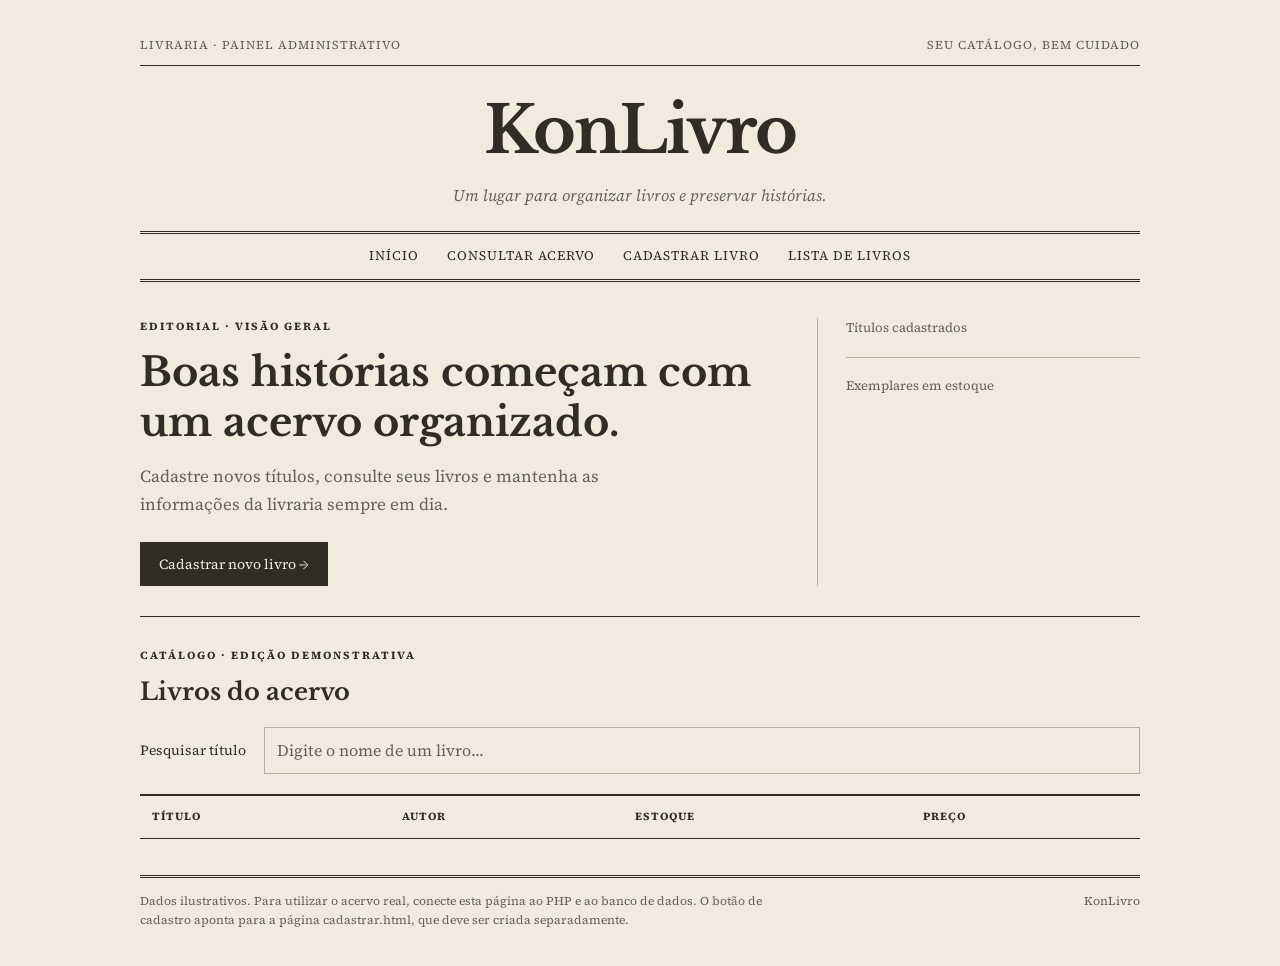
==== HTML/index.html @ 04b9985c "fase01" ====
<!DOCTYPE html>
<html lang="pt-BR">
<head>
  <meta charset="UTF-8">
  <meta name="viewport" content="width=device-width, initial-scale=1.0">
  <title>KonLivro — Livraria</title>

  <link rel="preconnect" href="https://fonts.googleapis.com">
  <link rel="preconnect" href="https://fonts.gstatic.com" crossorigin>
  <link href="https://fonts.googleapis.com/css2?family=Libre+Baskerville:wght@400;700&family=Source+Serif+4:wght@400;600;700&display=swap" rel="stylesheet">
  <link rel="stylesheet" href="../CSS/estilo.css">
</head>
<body>
  <div class="jornal">
    <header>
      <div class="edicao">
        <span>Livraria · Painel administrativo</span>
        <span>Seu catálogo, bem cuidado</span>
      </div>

      <h1>KonLivro</h1>
      <p class="subtitulo">Um lugar para organizar livros e preservar histórias.</p>

      <nav aria-label="Navegação principal">
        <a href="index.html" aria-current="page">Início</a>
        <a href="#acervo">Consultar acervo</a>
        <a href="cadastrar.html">Cadastrar livro</a>
        <a href="lista.html">Lista de livros</a>
      </nav>
    </header>

    <main>
      <section class="abertura" aria-labelledby="titulo-principal">
        <div>
          <p class="rotulo">Editorial · Visão geral</p>
          <h2 id="titulo-principal">Boas histórias começam com um acervo organizado.</h2>
          <p class="introducao">
            Cadastre novos títulos, consulte seus livros e mantenha
            as informações da livraria sempre em dia.
          </p>
          <a class="botao" href="cadastrar.html">Cadastrar novo livro →</a>
        </div>

        <aside class="indicadores" aria-label="Resumo do acervo de demonstração">
          <div class="indicador">
            <span>Títulos cadastrados</span>
            <strong id="totalLivros"></strong>
          </div>
          <div class="indicador">
            <span>Exemplares em estoque</span>
            <strong id="totalEstoque"></strong>
          </div>
        </aside>
      </section>

      <section class="acervo" id="acervo" aria-labelledby="titulo-acervo">
        <p class="rotulo">Catálogo · Edição demonstrativa</p>
        <h2 id="titulo-acervo">Livros do acervo</h2>

        <div class="pesquisa">
          <label for="pesquisa">Pesquisar título</label>
          <input
            id="pesquisa"
            type="search"
            placeholder="Digite o nome de um livro..."
          >
        </div>

        <div class="tabela">
          <table>
            <thead>
              <tr>
                <th scope="col">Título</th>
                <th scope="col">Autor</th>
                <th scope="col">Estoque</th>
                <th scope="col">Preço</th>
              </tr>
            </thead>
            <tbody id="listaLivros"></tbody>
          </table>
        </div>

        <p class="resultado" id="resultado" role="status" aria-live="polite"></p>
      </section>
    </main>

    <footer>
      <p class="observacao">
        Dados ilustrativos. Para utilizar o acervo real, conecte esta página
        ao PHP e ao banco de dados. O botão de cadastro aponta para
        a página cadastrar.html, que deve ser criada separadamente.
      </p>
      <span>KonLivro</span>
    </footer>
  </div>

  <script src="../JS/script.js"></script>
</body>
</html>
---- CSS/estilo.css ----
/* css/style.css */

    :root {
      --papel: #f1ebdf;
      --tinta: #302c26;
      --cinza: #686055;
      --linha: #b9af9e;
    }

    * {
      box-sizing: border-box;
    }

    body {
      margin: 0;
      background: var(--papel);
      color: var(--tinta);
      font-family: "Source Serif 4", serif;
      line-height: 1.6;
    }

    .jornal {
      width: min(100% - 40px, 1000px);
      margin: 36px auto;
    }

    .edicao {
      display: flex;
      justify-content: space-between;
      gap: 16px;
      padding-bottom: 10px;
      border-bottom: 1px solid var(--tinta);
      color: var(--cinza);
      font-size: 12px;
      text-transform: uppercase;
      letter-spacing: 1px;
    }

    h1,
    h2,
    h3 {
      font-family: "Libre Baskerville", serif;
      line-height: 1.25;
    }

    h1 {
      margin: 24px 0 12px;
      text-align: center;
      font-size: clamp(32px, 6vw, 65px);
      letter-spacing: -2px;
    }

    .subtitulo {
      margin: 0 0 22px;
      text-align: center;
      color: var(--cinza);
      font-style: italic;
    }

    nav {
      display: flex;
      justify-content: center;
      flex-wrap: wrap;
      gap: 28px;
      padding: 12px 0;
      border-top: 3px double var(--tinta);
      border-bottom: 3px double var(--tinta);
    }

    a {
      color: var(--tinta);
      text-underline-offset: 5px;
    }

    nav a {
      font-size: 13px;
      text-transform: uppercase;
      letter-spacing: 1px;
      text-decoration: none;
    }

    a:hover {
      color: var(--cinza);
      text-decoration: underline;
    }

    main {
      padding-top: 36px;
    }

    .abertura {
      display: grid;
      grid-template-columns: 2fr 1fr;
      gap: 32px;
      padding-bottom: 30px;
      border-bottom: 1px solid var(--tinta);
    }

    .rotulo {
      margin: 0 0 12px;
      font-size: 11px;
      font-weight: 700;
      letter-spacing: 2px;
      text-transform: uppercase;
    }

    h2 {
      margin: 0 0 16px;
      font-size: clamp(26px, 4vw, 40px);
    }

    .introducao {
      margin: 0 0 24px;
      max-width: 550px;
      color: var(--cinza);
      font-size: 17px;
    }

    .botao {
      display: inline-block;
      padding: 10px 18px;
      border: 1px solid var(--tinta);
      background: var(--tinta);
      color: var(--papel);
      text-decoration: none;
      font-size: 14px;
      transition: background .2s, color .2s;
    }

    .botao:hover {
      background: transparent;
      color: var(--tinta);
      text-decoration: none;
    }

    .botao:active {
      transform: translateY(1px);
    }

    .indicadores {
      padding-left: 28px;
      border-left: 1px solid var(--linha);
    }

    .indicador + .indicador {
      margin-top: 18px;
      padding-top: 18px;
      border-top: 1px solid var(--linha);
    }

    .indicador span {
      display: block;
      color: var(--cinza);
      font-size: 13px;
    }

    .indicador strong {
      display: block;
      margin-top: 4px;
      font-size: 29px;
      font-weight: 600;
    }

    .acervo {
      padding-top: 30px;
    }

    .acervo h2 {
      font-size: 24px;
    }

    .pesquisa {
      display: flex;
      align-items: center;
      gap: 18px;
      margin: 20px 0;
    }

    .pesquisa label {
      font-size: 14px;
    }

    input {
      flex: 1;
      min-width: 0;
      padding: 10px 12px;
      border: 1px solid var(--linha);
      border-radius: 0;
      background: transparent;
      color: var(--tinta);
      font: inherit;
    }

    input::placeholder {
      color: var(--cinza);
    }

    a:focus-visible,
    input:focus-visible {
      outline: 2px solid var(--tinta);
      outline-offset: 4px;
    }

    .tabela {
      overflow-x: auto;
    }

    table {
      width: 100%;
      border-collapse: collapse;
      text-align: left;
    }

    th {
      padding: 12px;
      border-top: 2px solid var(--tinta);
      border-bottom: 1px solid var(--tinta);
      font-size: 11px;
      text-transform: uppercase;
      letter-spacing: 1px;
    }

    td {
      padding: 16px 12px;
      border-bottom: 1px solid var(--linha);
      font-size: 14px;
    }

    td:first-child {
      font-weight: 600;
    }

    td:last-child {
      white-space: nowrap;
    }

    tbody tr:hover {
      background: #302c2606;
    }

    .resultado {
      margin-top: 14px;
      color: var(--cinza);
      font-size: 13px;
    }

    footer {
      display: flex;
      justify-content: space-between;
      gap: 20px;
      margin-top: 36px;
      padding-top: 14px;
      border-top: 3px double var(--tinta);
      color: var(--cinza);
      font-size: 12px;
    }

    .observacao {
      max-width: 650px;
      margin: 0;
    }

    main {
      animation: aparecer .6s ease both;
    }

    @keyframes aparecer {
      from {
        opacity: 0;
        transform: translateY(8px);
      }
      to {
        opacity: 1;
        transform: translateY(0);
      }
    }

    @media (max-width: 650px) {
      .jornal {
        width: calc(100% - 32px);
        margin-top: 20px;
      }

      .edicao {
        font-size: 10px;
        letter-spacing: 0;
      }

      h1 {
        letter-spacing: -1px;
      }

      nav {
        gap: 18px;
      }

      nav a {
        font-size: 11px;
      }

      .abertura {
        grid-template-columns: 1fr;
      }

      .indicadores {
        display: grid;
        grid-template-columns: 1fr 1fr;
        gap: 20px;
        padding: 20px 0 0;
        border-left: 0;
        border-top: 1px solid var(--linha);
      }

      .indicador + .indicador {
        margin: 0;
        padding: 0;
        border: 0;
      }

      .indicador strong {
        font-size: 25px;
      }

      .pesquisa {
        align-items: stretch;
        flex-direction: column;
        gap: 8px;
      }

      th,
      td {
        padding: 12px 8px;
      }

      footer {
        flex-direction: column;
        gap: 10px;
      }
    }

    @media (prefers-reduced-motion: reduce) {
      main {
        animation: none;
      }

      .botao {
        transition: none;
      }
    }
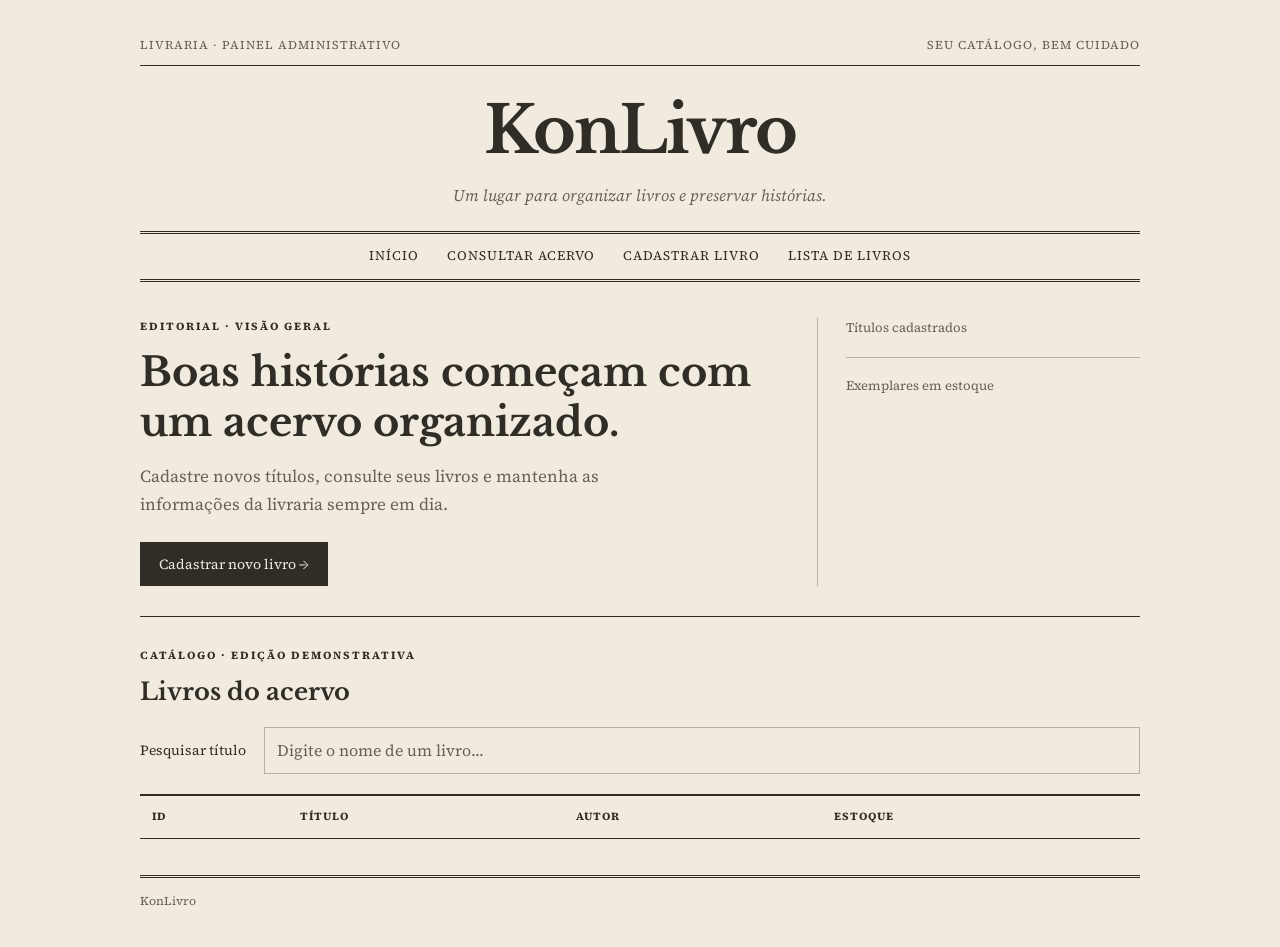
==== commit 3e6a3b84: "fase02" ====
--- a/HTML/index.html
+++ b/HTML/index.html
@@ -70,10 +70,10 @@
           <table>
             <thead>
               <tr>
+                <th scope="col">ID</th>
                 <th scope="col">Título</th>
                 <th scope="col">Autor</th>
                 <th scope="col">Estoque</th>
-                <th scope="col">Preço</th>
               </tr>
             </thead>
             <tbody id="listaLivros"></tbody>
@@ -85,11 +85,6 @@
     </main>
 
     <footer>
-      <p class="observacao">
-        Dados ilustrativos. Para utilizar o acervo real, conecte esta página
-        ao PHP e ao banco de dados. O botão de cadastro aponta para
-        a página cadastrar.html, que deve ser criada separadamente.
-      </p>
       <span>KonLivro</span>
     </footer>
   </div>
--- a/CSS/estilo.css
+++ b/CSS/estilo.css
@@ -1,7 +1,4 @@
-
-    /* css/style.css */
-
-    :root {
+:root {
       --papel: #f1ebdf;
       --tinta: #302c26;
       --cinza: #686055;
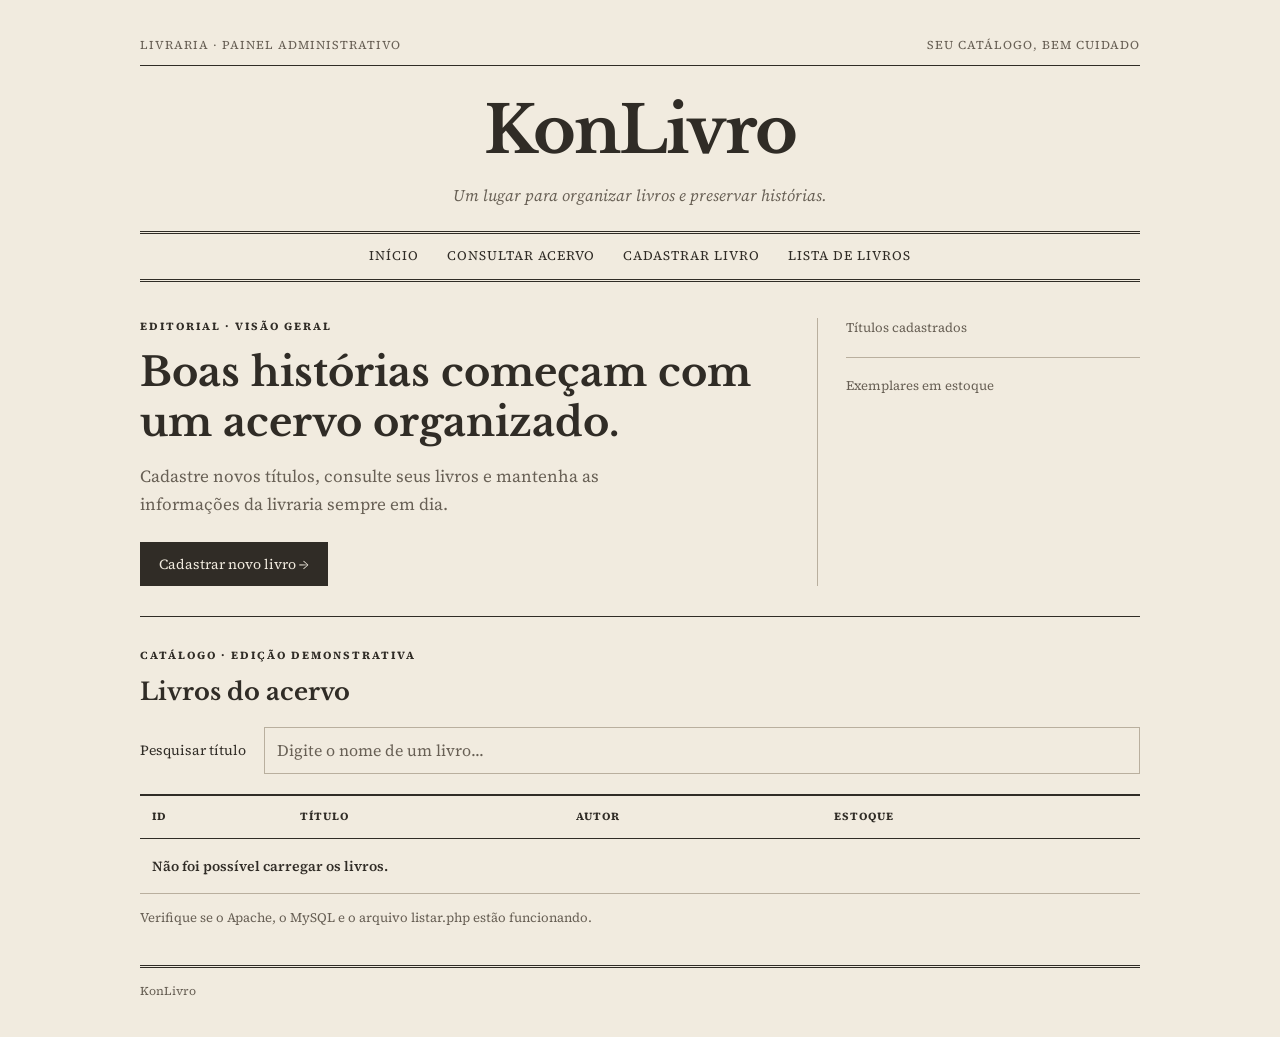
==== commit 7ef523f3: "fase03" ====
--- a/HTML/index.html
+++ b/HTML/index.html
@@ -10,7 +10,11 @@
   <link href="https://fonts.googleapis.com/css2?family=Libre+Baskerville:wght@400;700&family=Source+Serif+4:wght@400;600;700&display=swap" rel="stylesheet">
   <link rel="stylesheet" href="../CSS/estilo.css">
 </head>
+
 <body>
+
+  <p id="mensagem" class="mensagem" role="status" aria-live="polite"></p>
+
   <div class="jornal">
     <header>
       <div class="edicao">
@@ -89,6 +93,37 @@
     </footer>
   </div>
 
+  <script src="../JavaScript/index.js"></script>
+
+
+  <p id="mensagem" class="mensagem" role="status" aria-live="polite"></p>
+
+  <div class="jornal">
+    <!-- restante do conteúdo -->
+  </div>
+
+  <script>
+    const parametros = new URLSearchParams(window.location.search);
+    const textoMensagem = parametros.get("mensagem");
+    const mensagem = document.getElementById("mensagem");
+
+    if (textoMensagem && mensagem) {
+      mensagem.textContent = textoMensagem;
+      mensagem.classList.add("visivel");
+
+      setTimeout(() => {
+        mensagem.classList.remove("visivel");
+      }, 5000);
+
+      window.history.replaceState(
+        {},
+        document.title,
+        window.location.pathname
+      );
+    }
+  </script>
+
   <script src="../JS/script.js"></script>
+
 </body>
 </html>
--- a/CSS/estilo.css
+++ b/CSS/estilo.css
@@ -345,4 +345,17 @@
         transition: none;
       }
     }
- + 
+  .mensagem {
+    display: none;
+    margin: 20px 0;
+    padding: 14px 18px;
+    border: 1px solid #4f7658;
+    background: #e4f0e3;
+    color: #285333;
+  }
+
+  .mensagem.visivel {
+    display: block;
+  }
+
